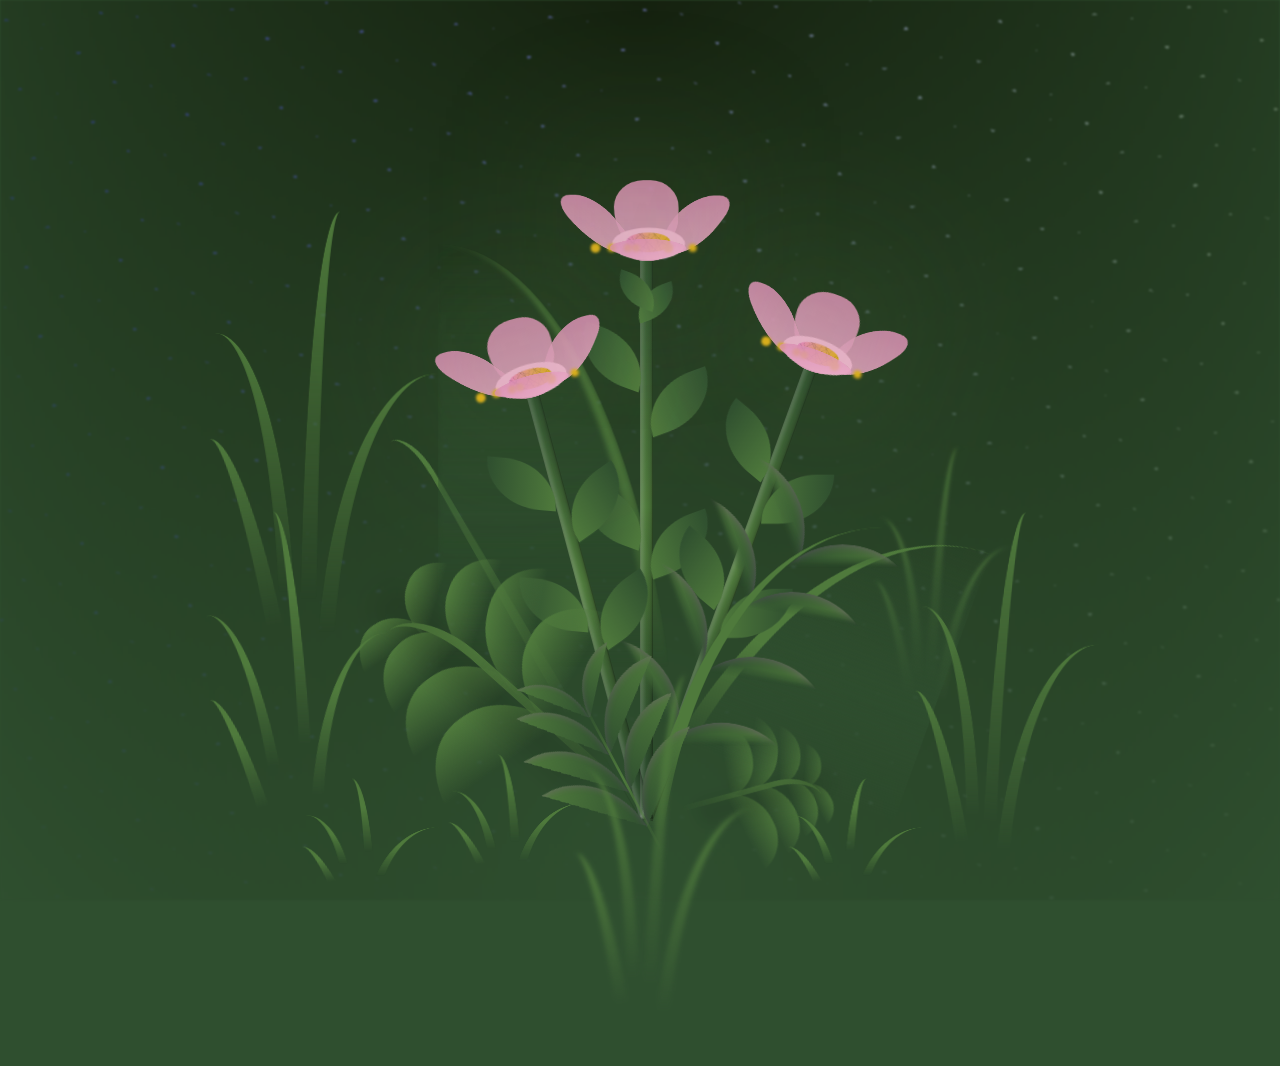
==== pink.html @ 30c69d87 "Pink" ====
<!doctype html>
<html lang="en">
  <head>
    <meta charset="UTF-8" />
    <meta http-equiv="X-UA-Compatible" content="IE=edge" />
    <meta name="viewport" content="width=device-width, initial-scale=1.0" />
    <link rel="stylesheet" href="css/main.css" />
    <link rel="icon" href="img/Flowers.png" type="image/x-icon" />
    <title>Hi Dave</title>
  </head>
  <body class="container">
    <div class="night"></div>
    <div class="flowers">
      <div class="flower flower--1">
        <div class="flower__leafs flower__leafs--1">
          <div class="flower__leaf flower__leaf--1"></div>
          <div class="flower__leaf flower__leaf--2"></div>
          <div class="flower__leaf flower__leaf--3"></div>
          <div class="flower__leaf flower__leaf--4"></div>
          <div class="flower__white-circle"></div>

          <div class="flower__light flower__light--1"></div>
          <div class="flower__light flower__light--2"></div>
          <div class="flower__light flower__light--3"></div>
          <div class="flower__light flower__light--4"></div>
          <div class="flower__light flower__light--5"></div>
          <div class="flower__light flower__light--6"></div>
          <div class="flower__light flower__light--7"></div>
          <div class="flower__light flower__light--8"></div>
        </div>
        <div class="flower__line">
          <div class="flower__line__leaf flower__line__leaf--1"></div>
          <div class="flower__line__leaf flower__line__leaf--2"></div>
          <div class="flower__line__leaf flower__line__leaf--3"></div>
          <div class="flower__line__leaf flower__line__leaf--4"></div>
          <div class="flower__line__leaf flower__line__leaf--5"></div>
          <div class="flower__line__leaf flower__line__leaf--6"></div>
        </div>
      </div>

      <div class="flower flower--2">
        <div class="flower__leafs flower__leafs--2">
          <div class="flower__leaf flower__leaf--1"></div>
          <div class="flower__leaf flower__leaf--2"></div>
          <div class="flower__leaf flower__leaf--3"></div>
          <div class="flower__leaf flower__leaf--4"></div>
          <div class="flower__white-circle"></div>

          <div class="flower__light flower__light--1"></div>
          <div class="flower__light flower__light--2"></div>
          <div class="flower__light flower__light--3"></div>
          <div class="flower__light flower__light--4"></div>
          <div class="flower__light flower__light--5"></div>
          <div class="flower__light flower__light--6"></div>
          <div class="flower__light flower__light--7"></div>
          <div class="flower__light flower__light--8"></div>
        </div>
        <div class="flower__line">
          <div class="flower__line__leaf flower__line__leaf--1"></div>
          <div class="flower__line__leaf flower__line__leaf--2"></div>
          <div class="flower__line__leaf flower__line__leaf--3"></div>
          <div class="flower__line__leaf flower__line__leaf--4"></div>
        </div>
      </div>

      <div class="flower flower--3">
        <div class="flower__leafs flower__leafs--3">
          <div class="flower__leaf flower__leaf--1"></div>
          <div class="flower__leaf flower__leaf--2"></div>
          <div class="flower__leaf flower__leaf--3"></div>
          <div class="flower__leaf flower__leaf--4"></div>
          <div class="flower__white-circle"></div>

          <div class="flower__light flower__light--1"></div>
          <div class="flower__light flower__light--2"></div>
          <div class="flower__light flower__light--3"></div>
          <div class="flower__light flower__light--4"></div>
          <div class="flower__light flower__light--5"></div>
          <div class="flower__light flower__light--6"></div>
          <div class="flower__light flower__light--7"></div>
          <div class="flower__light flower__light--8"></div>
        </div>
        <div class="flower__line">
          <div class="flower__line__leaf flower__line__leaf--1"></div>
          <div class="flower__line__leaf flower__line__leaf--2"></div>
          <div class="flower__line__leaf flower__line__leaf--3"></div>
          <div class="flower__line__leaf flower__line__leaf--4"></div>
        </div>
      </div>

      <div class="grow-ans" style="--d: 1.2s">
        <div class="flower__g-long">
          <div class="flower__g-long__top"></div>
          <div class="flower__g-long__bottom"></div>
        </div>
      </div>

      <div class="growing-grass">
        <div class="flower__grass flower__grass--1">
          <div class="flower__grass--top"></div>
          <div class="flower__grass--bottom"></div>
          <div class="flower__grass__leaf flower__grass__leaf--1"></div>
          <div class="flower__grass__leaf flower__grass__leaf--2"></div>
          <div class="flower__grass__leaf flower__grass__leaf--3"></div>
          <div class="flower__grass__leaf flower__grass__leaf--4"></div>
          <div class="flower__grass__leaf flower__grass__leaf--5"></div>
          <div class="flower__grass__leaf flower__grass__leaf--6"></div>
          <div class="flower__grass__leaf flower__grass__leaf--7"></div>
          <div class="flower__grass__leaf flower__grass__leaf--8"></div>
          <div class="flower__grass__overlay"></div>
        </div>
      </div>

      <div class="growing-grass">
        <div class="flower__grass flower__grass--2">
          <div class="flower__grass--top"></div>
          <div class="flower__grass--bottom"></div>
          <div class="flower__grass__leaf flower__grass__leaf--1"></div>
          <div class="flower__grass__leaf flower__grass__leaf--2"></div>
          <div class="flower__grass__leaf flower__grass__leaf--3"></div>
          <div class="flower__grass__leaf flower__grass__leaf--4"></div>
          <div class="flower__grass__leaf flower__grass__leaf--5"></div>
          <div class="flower__grass__leaf flower__grass__leaf--6"></div>
          <div class="flower__grass__leaf flower__grass__leaf--7"></div>
          <div class="flower__grass__leaf flower__grass__leaf--8"></div>
          <div class="flower__grass__overlay"></div>
        </div>
      </div>

      <div class="grow-ans" style="--d: 2.4s">
        <div class="flower__g-right flower__g-right--1">
          <div class="leaf"></div>
        </div>
      </div>

      <div class="grow-ans" style="--d: 2.8s">
        <div class="flower__g-right flower__g-right--2">
          <div class="leaf"></div>
        </div>
      </div>

      <div class="grow-ans" style="--d: 2.8s">
        <div class="flower__g-front">
          <div
            class="flower__g-front__leaf-wrapper flower__g-front__leaf-wrapper--1"
          >
            <div class="flower__g-front__leaf"></div>
          </div>
          <div
            class="flower__g-front__leaf-wrapper flower__g-front__leaf-wrapper--2"
          >
            <div class="flower__g-front__leaf"></div>
          </div>
          <div
            class="flower__g-front__leaf-wrapper flower__g-front__leaf-wrapper--3"
          >
            <div class="flower__g-front__leaf"></div>
          </div>
          <div
            class="flower__g-front__leaf-wrapper flower__g-front__leaf-wrapper--4"
          >
            <div class="flower__g-front__leaf"></div>
          </div>
          <div
            class="flower__g-front__leaf-wrapper flower__g-front__leaf-wrapper--5"
          >
            <div class="flower__g-front__leaf"></div>
          </div>
          <div
            class="flower__g-front__leaf-wrapper flower__g-front__leaf-wrapper--6"
          >
            <div class="flower__g-front__leaf"></div>
          </div>
          <div
            class="flower__g-front__leaf-wrapper flower__g-front__leaf-wrapper--7"
          >
            <div class="flower__g-front__leaf"></div>
          </div>
          <div
            class="flower__g-front__leaf-wrapper flower__g-front__leaf-wrapper--8"
          >
            <div class="flower__g-front__leaf"></div>
          </div>
          <div class="flower__g-front__line"></div>
        </div>
      </div>

      <div class="grow-ans" style="--d: 3.2s">
        <div class="flower__g-fr">
          <div class="leaf"></div>
          <div class="flower__g-fr__leaf flower__g-fr__leaf--1"></div>
          <div class="flower__g-fr__leaf flower__g-fr__leaf--2"></div>
          <div class="flower__g-fr__leaf flower__g-fr__leaf--3"></div>
          <div class="flower__g-fr__leaf flower__g-fr__leaf--4"></div>
          <div class="flower__g-fr__leaf flower__g-fr__leaf--5"></div>
          <div class="flower__g-fr__leaf flower__g-fr__leaf--6"></div>
          <div class="flower__g-fr__leaf flower__g-fr__leaf--7"></div>
          <div class="flower__g-fr__leaf flower__g-fr__leaf--8"></div>
        </div>
      </div>

      <div class="long-g long-g--0">
        <div class="grow-ans" style="--d: 3s">
          <div class="leaf leaf--0"></div>
        </div>
        <div class="grow-ans" style="--d: 2.2s">
          <div class="leaf leaf--1"></div>
        </div>
        <div class="grow-ans" style="--d: 3.4s">
          <div class="leaf leaf--2"></div>
        </div>
        <div class="grow-ans" style="--d: 3.6s">
          <div class="leaf leaf--3"></div>
        </div>
      </div>

      <div class="long-g long-g--1">
        <div class="grow-ans" style="--d: 3.6s">
          <div class="leaf leaf--0"></div>
        </div>
        <div class="grow-ans" style="--d: 3.8s">
          <div class="leaf leaf--1"></div>
        </div>
        <div class="grow-ans" style="--d: 4s">
          <div class="leaf leaf--2"></div>
        </div>
        <div class="grow-ans" style="--d: 4.2s">
          <div class="leaf leaf--3"></div>
        </div>
      </div>

      <div class="long-g long-g--2">
        <div class="grow-ans" style="--d: 4s">
          <div class="leaf leaf--0"></div>
        </div>
        <div class="grow-ans" style="--d: 4.2s">
          <div class="leaf leaf--1"></div>
        </div>
        <div class="grow-ans" style="--d: 4.4s">
          <div class="leaf leaf--2"></div>
        </div>
        <div class="grow-ans" style="--d: 4.6s">
          <div class="leaf leaf--3"></div>
        </div>
      </div>

      <div class="long-g long-g--3">
        <div class="grow-ans" style="--d: 4s">
          <div class="leaf leaf--0"></div>
        </div>
        <div class="grow-ans" style="--d: 4.2s">
          <div class="leaf leaf--1"></div>
        </div>
        <div class="grow-ans" style="--d: 3s">
          <div class="leaf leaf--2"></div>
        </div>
        <div class="grow-ans" style="--d: 3.6s">
          <div class="leaf leaf--3"></div>
        </div>
      </div>

      <div class="long-g long-g--4">
        <div class="grow-ans" style="--d: 4s">
          <div class="leaf leaf--0"></div>
        </div>
        <div class="grow-ans" style="--d: 4.2s">
          <div class="leaf leaf--1"></div>
        </div>
        <div class="grow-ans" style="--d: 3s">
          <div class="leaf leaf--2"></div>
        </div>
        <div class="grow-ans" style="--d: 3.6s">
          <div class="leaf leaf--3"></div>
        </div>
      </div>

      <div class="long-g long-g--5">
        <div class="grow-ans" style="--d: 4s">
          <div class="leaf leaf--0"></div>
        </div>
        <div class="grow-ans" style="--d: 4.2s">
          <div class="leaf leaf--1"></div>
        </div>
        <div class="grow-ans" style="--d: 3s">
          <div class="leaf leaf--2"></div>
        </div>
        <div class="grow-ans" style="--d: 3.6s">
          <div class="leaf leaf--3"></div>
        </div>
      </div>

      <div class="long-g long-g--6">
        <div class="grow-ans" style="--d: 4.2s">
          <div class="leaf leaf--0"></div>
        </div>
        <div class="grow-ans" style="--d: 4.4s">
          <div class="leaf leaf--1"></div>
        </div>
        <div class="grow-ans" style="--d: 4.6s">
          <div class="leaf leaf--2"></div>
        </div>
        <div class="grow-ans" style="--d: 4.8s">
          <div class="leaf leaf--3"></div>
        </div>
      </div>

      <div class="long-g long-g--7">
        <div class="grow-ans" style="--d: 3s">
          <div class="leaf leaf--0"></div>
        </div>
        <div class="grow-ans" style="--d: 3.2s">
          <div class="leaf leaf--1"></div>
        </div>
        <div class="grow-ans" style="--d: 3.5s">
          <div class="leaf leaf--2"></div>
        </div>
        <div class="grow-ans" style="--d: 3.6s">
          <div class="leaf leaf--3"></div>
        </div>
      </div>
    </div>

    <script src="main.js"></script>
  </body>
</html>
---- css/main.css ----
*,
*::after,
*::before {
  padding: 0;
  margin: 0;
  box-sizing: border-box;
}

:root {
  --dark-color: #2F4F2F;        /* deep garden green (background option) */
  --glow: #E3B21A;              /* golden yellow (flower center glow) */
  --circle: #F2B6D1;            /* light petal pink */
  --leaf: #4F7A3C;              /* fresh leaf green */
  --leaf_gradient: #2F4F2F;     /* deeper green for gradient depth */
  --stem: #4F7A3C;              /* natural stem green */
  --petals: #E8A6C4;            /* soft blossom pink */
  --petals1: #D98DB2;           /* muted rose pink */
}

body {
  display: flex;
  align-items: flex-end;
  justify-content: center;
  min-height: 100vh;
  background-color: var(--dark-color);
  overflow: hidden;
  perspective: 1000px;
}

.night {
  position: fixed;
  left: 50%;
  top: 0;
  transform: translateX(-50%);
  width: 100%;
  height: 100%;
  filter: blur(0.1vmin);
  background-image: radial-gradient(ellipse at top, transparent 0%, var(--dark-color)), radial-gradient(ellipse at bottom, var(--dark-color), rgba(51, 70, 8, 0.2)), repeating-linear-gradient(220deg, rgb(0, 0, 0) 0px, rgb(0, 0, 0) 19px, transparent 19px, transparent 22px), repeating-linear-gradient(189deg, rgb(0, 0, 0) 0px, rgb(0, 0, 0) 19px, transparent 19px, transparent 22px), repeating-linear-gradient(148deg, rgb(0, 0, 0) 0px, rgb(0, 0, 0) 19px, transparent 19px, transparent 22px), linear-gradient(90deg, rgb(20, 3, 255), rgb(240, 240, 240));
}

.flowers {
  position: relative;
  transform: scale(0.9);
}

.flower {
  position: absolute;
  bottom: 10vmin;
  transform-origin: bottom center;
  z-index: 10;
  --fl-speed: 0.3s;
}
.flower--1 {
  -webkit-animation: moving-flower-1 4s linear infinite;
          animation: moving-flower-1 4s linear infinite;
}
.flower--1 .flower__line {
  height: 70vmin;
  -webkit-animation-delay: 0.3s;
          animation-delay: 0.3s;
}
.flower--1 .flower__line__leaf--1 {
  -webkit-animation: blooming-leaf-right var(--fl-speed) 1.6s backwards;
          animation: blooming-leaf-right var(--fl-speed) 1.6s backwards;
}
.flower--1 .flower__line__leaf--2 {
  -webkit-animation: blooming-leaf-right var(--fl-speed) 1.4s backwards;
          animation: blooming-leaf-right var(--fl-speed) 1.4s backwards;
}
.flower--1 .flower__line__leaf--3 {
  -webkit-animation: blooming-leaf-left var(--fl-speed) 1.2s backwards;
          animation: blooming-leaf-left var(--fl-speed) 1.2s backwards;
}
.flower--1 .flower__line__leaf--4 {
  -webkit-animation: blooming-leaf-left var(--fl-speed) 1s backwards;
          animation: blooming-leaf-left var(--fl-speed) 1s backwards;
}
.flower--1 .flower__line__leaf--5 {
  -webkit-animation: blooming-leaf-right var(--fl-speed) 1.8s backwards;
          animation: blooming-leaf-right var(--fl-speed) 1.8s backwards;
}
.flower--1 .flower__line__leaf--6 {
  -webkit-animation: blooming-leaf-left var(--fl-speed) 2s backwards;
          animation: blooming-leaf-left var(--fl-speed) 2s backwards;
}
.flower--2 {
  left: 50%;
  transform: rotate(20deg);
  -webkit-animation: moving-flower-2 4s linear infinite;
          animation: moving-flower-2 4s linear infinite;
}
.flower--2 .flower__line {
  height: 60vmin;
  -webkit-animation-delay: 0.6s;
          animation-delay: 0.6s;
}
.flower--2 .flower__line__leaf--1 {
  -webkit-animation: blooming-leaf-right var(--fl-speed) 1.9s backwards;
          animation: blooming-leaf-right var(--fl-speed) 1.9s backwards;
}
.flower--2 .flower__line__leaf--2 {
  -webkit-animation: blooming-leaf-right var(--fl-speed) 1.7s backwards;
          animation: blooming-leaf-right var(--fl-speed) 1.7s backwards;
}
.flower--2 .flower__line__leaf--3 {
  -webkit-animation: blooming-leaf-left var(--fl-speed) 1.5s backwards;
          animation: blooming-leaf-left var(--fl-speed) 1.5s backwards;
}
.flower--2 .flower__line__leaf--4 {
  -webkit-animation: blooming-leaf-left var(--fl-speed) 1.3s backwards;
          animation: blooming-leaf-left var(--fl-speed) 1.3s backwards;
}
.flower--3 {
  left: 50%;
  transform: rotate(-15deg);
  -webkit-animation: moving-flower-3 4s linear infinite;
          animation: moving-flower-3 4s linear infinite;
}
.flower--3 .flower__line {
  -webkit-animation-delay: 0.9s;
          animation-delay: 0.9s;
}
.flower--3 .flower__line__leaf--1 {
  -webkit-animation: blooming-leaf-right var(--fl-speed) 2.5s backwards;
          animation: blooming-leaf-right var(--fl-speed) 2.5s backwards;
}
.flower--3 .flower__line__leaf--2 {
  -webkit-animation: blooming-leaf-right var(--fl-speed) 2.3s backwards;
          animation: blooming-leaf-right var(--fl-speed) 2.3s backwards;
}
.flower--3 .flower__line__leaf--3 {
  -webkit-animation: blooming-leaf-left var(--fl-speed) 2.1s backwards;
          animation: blooming-leaf-left var(--fl-speed) 2.1s backwards;
}
.flower--3 .flower__line__leaf--4 {
  -webkit-animation: blooming-leaf-left var(--fl-speed) 1.9s backwards;
          animation: blooming-leaf-left var(--fl-speed) 1.9s backwards;
}
.flower__leafs {
  position: relative;
  -webkit-animation: blooming-flower 2s backwards;
          animation: blooming-flower 2s backwards;
}
.flower__leafs--1 {
  -webkit-animation-delay: 1.1s;
          animation-delay: 1.1s;
}
.flower__leafs--2 {
  -webkit-animation-delay: 1.4s;
          animation-delay: 1.4s;
}
.flower__leafs--3 {
  -webkit-animation-delay: 1.7s;
          animation-delay: 1.7s;
}
.flower__leafs::after {
  content: "";
  position: absolute;
  left: 0;
  top: 0;
  transform: translate(-50%, -100%);
  width: 8vmin;
  height: 8vmin;
  background-color: var(--leaf);
  filter: blur(10vmin);
}
.flower__leaf {
  position: absolute;
  bottom: 0;
  left: 50%;
  width: 8vmin;
  height: 11vmin;
  border-radius: 51% 49% 47% 53%/44% 45% 55% 69%;
  background-color: var(--leaf);
  background-image: linear-gradient(to top, var(--petals), var(--petals1) );
  transform-origin: bottom center;
  opacity: 0.9;
  box-shadow: none;
}
.flower__leaf--1 {
  transform: translate(-10%, 1%) rotateY(40deg) rotateX(-50deg);
}
.flower__leaf--2 {
  transform: translate(-50%, -4%) rotateX(40deg);
}
.flower__leaf--3 {
  transform: translate(-90%, 0%) rotateY(45deg) rotateX(50deg);
}
.flower__leaf--4 {
  width: 8vmin;
  height: 8vmin;
  transform-origin: bottom left;
  border-radius: 4vmin 10vmin 4vmin 4vmin;
  transform: translate(0%, 18%) rotateX(70deg) rotate(-43deg);
  background-image: linear-gradient(to top, var(--petals), var(--petals1));
  z-index: 1;
  opacity: 0.8;
}
.flower__white-circle {
  position: absolute;
  left: -3.5vmin;
  top: -3vmin;
  width: 9vmin;
  height: 4vmin;
  border-radius: 50%;
  background-color: var(--circle);
}
.flower__white-circle::after {
  content: "";
  position: absolute;
  left: 50%;
  top: 45%;
  transform: translate(-50%, -50%);
  width: 60%;
  height: 60%;
  border-radius: inherit;
  background-image: repeating-linear-gradient(135deg, rgba(0, 0, 0, 0.03) 0px,
   rgba(0, 0, 0, 0.03) 1px, transparent 1px, transparent 12px),
    repeating-linear-gradient(45deg, rgba(0, 0, 0, 0.03) 0px,
    rgba(0, 0, 0, 0.03) 1px, transparent 1px, transparent 12px), 
    repeating-linear-gradient(67.5deg, rgba(0, 0, 0, 0.03) 0px, 
    rgba(0, 0, 0, 0.03) 1px, transparent 1px, transparent 12px), 
    repeating-linear-gradient(135deg, rgba(0, 0, 0, 0.03) 0px, 
    rgba(0, 0, 0, 0.03) 1px, transparent 1px, transparent 12px), 
    repeating-linear-gradient(45deg, rgba(0, 0, 0, 0.03) 0px, 
    rgba(0, 0, 0, 0.03) 1px, transparent 1px, transparent 12px), 
    repeating-linear-gradient(112.5deg, rgba(0, 0, 0, 0.03) 0px, 
    rgba(0, 0, 0, 0.03) 1px, transparent 1px, transparent 12px), 
    repeating-linear-gradient(112.5deg, rgba(0, 0, 0, 0.03) 0px, 
    rgba(0, 0, 0, 0.03) 1px, transparent 1px, transparent 12px), 
    repeating-linear-gradient(45deg, rgba(0, 0, 0, 0.03) 0px, 
    rgba(0, 0, 0, 0.03) 1px, transparent 1px, transparent 12px), 
    repeating-linear-gradient(22.5deg, rgba(0, 0, 0, 0.03) 0px, 
    rgba(0, 0, 0, 0.03) 1px, transparent 1px, transparent 12px), 
    repeating-linear-gradient(45deg, rgba(0, 0, 0, 0.03) 0px, 
    rgba(0, 0, 0, 0.03) 1px, transparent 1px, transparent 12px), 
    repeating-linear-gradient(22.5deg, rgba(0, 0, 0, 0.03) 0px, 
    rgba(0, 0, 0, 0.03) 1px, transparent 1px, transparent 12px), 
    repeating-linear-gradient(135deg, rgba(0, 0, 0, 0.03) 0px, 
    rgba(0, 0, 0, 0.03) 1px, transparent 1px, transparent 12px), 
    repeating-linear-gradient(157.5deg, rgba(0, 0, 0, 0.03) 0px, 
    rgba(0, 0, 0, 0.03) 1px, transparent 1px, transparent 12px), 
    repeating-linear-gradient(67.5deg, rgba(0, 0, 0, 0.03) 0px, 
    rgba(0, 0, 0, 0.03) 1px, transparent 1px, transparent 12px), 
    repeating-linear-gradient(67.5deg, rgba(0, 0, 0, 0.03) 0px, 
    rgba(0, 0, 0, 0.03) 1px, transparent 1px, transparent 12px), 
    linear-gradient(90deg, rgba(236, 9, 187, 0.26), var(--glow));
}
.flower__line {
  height: 55vmin;
  width: 1.5vmin;
  background-image: linear-gradient(to left, rgba(0, 0, 0, 0.2), transparent, rgba(255, 255, 255, 0.2)), linear-gradient(to top, transparent 10%, var(--leaf), var(--leaf_gradient));
  box-shadow: inset 0 0 2px rgba(0, 0, 0, 0.5);
  -webkit-animation: grow-flower-tree 4s backwards;
          animation: grow-flower-tree 4s backwards;
}
.flower__line__leaf {
  --w: 7vmin;
  --h: calc(var(--w) + 2vmin);
  position: absolute;
  top: 20%;
  left: 90%;
  width: var(--w);
  height: var(--h);
  border-top-right-radius: var(--h);
  border-bottom-left-radius: var(--h);
  background-image: linear-gradient(to top,var(--leaf), var(--leaf_gradient));
}
.flower__line__leaf--1 {
  transform: rotate(70deg) rotateY(30deg);
}
.flower__line__leaf--2 {
  top: 45%;
  transform: rotate(70deg) rotateY(30deg);
}
.flower__line__leaf--3, .flower__line__leaf--4, .flower__line__leaf--6 {
  border-top-right-radius: 0;
  border-bottom-left-radius: 0;
  border-top-left-radius: var(--h);
  border-bottom-right-radius: var(--h);
  left: -460%;
  top: 12%;
  transform: rotate(-70deg) rotateY(30deg);
}
.flower__line__leaf--4 {
  top: 40%;
}
.flower__line__leaf--5 {
  top: 0;
  transform-origin: left;
  transform: rotate(70deg) rotateY(30deg) scale(0.6);
}
.flower__line__leaf--6 {
  top: -2%;
  left: -450%;
  transform-origin: right;
  transform: rotate(-70deg) rotateY(30deg) scale(0.6);
}
.flower__light {
  position: absolute;
  bottom: 0vmin;
  width: 1vmin;
  height: 1vmin;
  background-color: var(--glow);
  border-radius: 50%;
  filter: blur(0.2vmin);
  -webkit-animation: light-ans 4s linear infinite backwards;
          animation: light-ans 4s linear infinite backwards;
}
.flower__light:nth-child(odd) {
  background-color: var(--glow);
}
.flower__light--1 {
  left: -2vmin;
  -webkit-animation-delay: 1s;
          animation-delay: 1s;
}
.flower__light--2 {
  left: 3vmin;
  -webkit-animation-delay: 0.5s;
          animation-delay: 0.5s;
}
.flower__light--3 {
  left: -6vmin;
  -webkit-animation-delay: 0.3s;
          animation-delay: 0.3s;
}
.flower__light--4 {
  left: 6vmin;
  -webkit-animation-delay: 0.9s;
          animation-delay: 0.9s;
}
.flower__light--5 {
  left: -1vmin;
  -webkit-animation-delay: 1.5s;
          animation-delay: 1.5s;
}
.flower__light--6 {
  left: -4vmin;
  -webkit-animation-delay: 3s;
          animation-delay: 3s;
}
.flower__light--7 {
  left: 3vmin;
  -webkit-animation-delay: 2s;
          animation-delay: 2s;
}
.flower__light--8 {
  left: -6vmin;
  -webkit-animation-delay: 3.5s;
          animation-delay: 3.5s;
}
.flower__grass {
  --c: var(--leaf);
  --line-w: 1.5vmin;
  position: absolute;
  bottom: 12vmin;
  left: -7vmin;
  display: flex;
  flex-direction: column;
  align-items: flex-end;
  z-index: 20;
  transform-origin: bottom center;
  transform: rotate(-48deg) rotateY(40deg);
}
.flower__grass--1 {
  -webkit-animation: moving-grass 2s linear infinite;
          animation: moving-grass 2s linear infinite;
}
.flower__grass--2 {
  left: 2vmin;
  bottom: 10vmin;
  transform: scale(0.5) rotate(75deg) rotateX(10deg) rotateY(-200deg);
  opacity: 0.8;
  z-index: 0;
  -webkit-animation: moving-grass--2 1.5s linear infinite;
          animation: moving-grass--2 1.5s linear infinite;
}
.flower__grass--top {
  width: 7vmin;
  height: 10vmin;
  border-top-right-radius: 100%;
  border-right: var(--line-w) solid var(--c);
  transform-origin: bottom center;
  transform: rotate(-2deg);
}
.flower__grass--bottom {
  margin-top: -2px;
  width: var(--line-w);
  height: 25vmin;
  background-image: linear-gradient(to top, transparent, var(--c));
}
.flower__grass__leaf {
  --size: 10vmin;
  position: absolute;
  width: calc(var(--size) * 2.1);
  height: var(--size);
  border-top-left-radius: var(--size);
  border-top-right-radius: var(--size);
  background-image: linear-gradient(to top, transparent, transparent 30%, var(--c));
  z-index: 100;
}
.flower__grass__leaf--1 {
  top: -6%;
  left: 30%;
  --size: 6vmin;
  transform: rotate(-20deg);
  -webkit-animation: growing-grass-ans--1 2s 2.6s backwards;
          animation: growing-grass-ans--1 2s 2.6s backwards;
}
@-webkit-keyframes growing-grass-ans--1 {
  0% {
    transform-origin: bottom left;
    transform: rotate(-20deg) scale(0);
  }
}
@keyframes growing-grass-ans--1 {
  0% {
    transform-origin: bottom left;
    transform: rotate(-20deg) scale(0);
  }
}
.flower__grass__leaf--2 {
  top: -5%;
  left: -110%;
  --size: 6vmin;
  transform: rotate(10deg);
  -webkit-animation: growing-grass-ans--2 2s 2.4s linear backwards;
          animation: growing-grass-ans--2 2s 2.4s linear backwards;
}
@-webkit-keyframes growing-grass-ans--2 {
  0% {
    transform-origin: bottom right;
    transform: rotate(10deg) scale(0);
  }
}
@keyframes growing-grass-ans--2 {
  0% {
    transform-origin: bottom right;
    transform: rotate(10deg) scale(0);
  }
}
.flower__grass__leaf--3 {
  top: 5%;
  left: 60%;
  --size: 8vmin;
  transform: rotate(-18deg) rotateX(-20deg);
  -webkit-animation: growing-grass-ans--3 2s 2.2s linear backwards;
          animation: growing-grass-ans--3 2s 2.2s linear backwards;
}
@-webkit-keyframes growing-grass-ans--3 {
  0% {
    transform-origin: bottom left;
    transform: rotate(-18deg) rotateX(-20deg) scale(0);
  }
}
@keyframes growing-grass-ans--3 {
  0% {
    transform-origin: bottom left;
    transform: rotate(-18deg) rotateX(-20deg) scale(0);
  }
}
.flower__grass__leaf--4 {
  top: 6%;
  left: -135%;
  --size: 8vmin;
  transform: rotate(2deg);
  -webkit-animation: growing-grass-ans--4 2s 2s linear backwards;
          animation: growing-grass-ans--4 2s 2s linear backwards;
}
@-webkit-keyframes growing-grass-ans--4 {
  0% {
    transform-origin: bottom right;
    transform: rotate(2deg) scale(0);
  }
}
@keyframes growing-grass-ans--4 {
  0% {
    transform-origin: bottom right;
    transform: rotate(2deg) scale(0);
  }
}
.flower__grass__leaf--5 {
  top: 20%;
  left: 60%;
  --size: 10vmin;
  transform: rotate(-24deg) rotateX(-20deg);
  -webkit-animation: growing-grass-ans--5 2s 1.8s linear backwards;
          animation: growing-grass-ans--5 2s 1.8s linear backwards;
}
@-webkit-keyframes growing-grass-ans--5 {
  0% {
    transform-origin: bottom left;
    transform: rotate(-24deg) rotateX(-20deg) scale(0);
  }
}
@keyframes growing-grass-ans--5 {
  0% {
    transform-origin: bottom left;
    transform: rotate(-24deg) rotateX(-20deg) scale(0);
  }
}
.flower__grass__leaf--6 {
  top: 22%;
  left: -180%;
  --size: 10vmin;
  transform: rotate(10deg);
  -webkit-animation: growing-grass-ans--6 2s 1.6s linear backwards;
          animation: growing-grass-ans--6 2s 1.6s linear backwards;
}
@-webkit-keyframes growing-grass-ans--6 {
  0% {
    transform-origin: bottom right;
    transform: rotate(10deg) scale(0);
  }
}
@keyframes growing-grass-ans--6 {
  0% {
    transform-origin: bottom right;
    transform: rotate(10deg) scale(0);
  }
}
.flower__grass__leaf--7 {
  top: 39%;
  left: 70%;
  --size: 10vmin;
  transform: rotate(-10deg);
  -webkit-animation: growing-grass-ans--7 2s 1.4s linear backwards;
          animation: growing-grass-ans--7 2s 1.4s linear backwards;
}
@-webkit-keyframes growing-grass-ans--7 {
  0% {
    transform-origin: bottom left;
    transform: rotate(-10deg) scale(0);
  }
}
@keyframes growing-grass-ans--7 {
  0% {
    transform-origin: bottom left;
    transform: rotate(-10deg) scale(0);
  }
}
.flower__grass__leaf--8 {
  top: 40%;
  left: -215%;
  --size: 11vmin;
  transform: rotate(10deg);
  -webkit-animation: growing-grass-ans--8 2s 1.2s linear backwards;
          animation: growing-grass-ans--8 2s 1.2s linear backwards;
}
@-webkit-keyframes growing-grass-ans--8 {
  0% {
    transform-origin: bottom right;
    transform: rotate(10deg) scale(0);
  }
}
@keyframes growing-grass-ans--8 {
  0% {
    transform-origin: bottom right;
    transform: rotate(10deg) scale(0);
  }
}
.flower__grass__overlay {
  position: absolute;
  top: -10%;
  right: 0%;
  width: 100%;
  height: 100%;
  background-color: rgba(0, 0, 0, 0.1);
  filter: blur(2vmin);
  z-index: 100;
}
.flower__g-long {
  --w: 2vmin;
  --h: 6vmin;
  --c: var(--leaf);
  position: absolute;
  bottom: 10vmin;
  left: -3vmin;
  transform-origin: bottom center;
  transform: rotate(-30deg) rotateY(-20deg);
  display: flex;
  flex-direction: column;
  align-items: flex-end;
  -webkit-animation: flower-g-long-ans 3s linear infinite;
          animation: flower-g-long-ans 3s linear infinite;
}
@-webkit-keyframes flower-g-long-ans {
  0%, 100% {
    transform: rotate(-30deg) rotateY(-20deg);
  }
  50% {
    transform: rotate(-32deg) rotateY(-20deg);
  }
}
@keyframes flower-g-long-ans {
  0%, 100% {
    transform: rotate(-30deg) rotateY(-20deg);
  }
  50% {
    transform: rotate(-32deg) rotateY(-20deg);
  }
}
.flower__g-long__top {
  top: calc(var(--h) * -1);
  width: calc(var(--w) + 1vmin);
  height: var(--h);
  border-top-right-radius: 100%;
  border-right: 0.7vmin solid var(--c);
  transform: translate(-0.7vmin, 1vmin);
}
.flower__g-long__bottom {
  width: var(--w);
  height: 50vmin;
  transform-origin: bottom center;
  background-image: linear-gradient(to top, transparent 30%, var(--c));
  box-shadow: inset 0 0 2px rgba(0, 0, 0, 0.5);
  -webkit-clip-path: polygon(35% 0, 65% 1%, 100% 100%, 0% 100%);
          clip-path: polygon(35% 0, 65% 1%, 100% 100%, 0% 100%);
}
.flower__g-right {
  position: absolute;
  bottom: 6vmin;
  left: -2vmin;
  transform-origin: bottom left;
  transform: rotate(20deg);
}
.flower__g-right .leaf {
  width: 30vmin;
  height: 50vmin;
  border-top-left-radius: 100%;
  border-left: 2vmin solid var(--leaf);
  background-image: linear-gradient(to bottom, transparent, var(--dark-color) 60%);
  mask-image: linear-gradient(to top, transparent 30%, var(--leaf) 60%);
}
.flower__g-right--1 {
  -webkit-animation: flower-g-right-ans 2.5s linear infinite;
          animation: flower-g-right-ans 2.5s linear infinite;
}
.flower__g-right--2 {
  left: 5vmin;
  transform: rotateY(-180deg);
  -webkit-animation: flower-g-right-ans--2 3s linear infinite;
          animation: flower-g-right-ans--2 3s linear infinite;
}
.flower__g-right--2 .leaf {
  height: 75vmin;
  filter: blur(0.3vmin);
  opacity: 0.8;
}
@-webkit-keyframes flower-g-right-ans {
  0%, 100% {
    transform: rotate(20deg);
  }
  50% {
    transform: rotate(24deg) rotateX(-20deg);
  }
}
@keyframes flower-g-right-ans {
  0%, 100% {
    transform: rotate(20deg);
  }
  50% {
    transform: rotate(24deg) rotateX(-20deg);
  }
}
@-webkit-keyframes flower-g-right-ans--2 {
  0%, 100% {
    transform: rotateY(-180deg) rotate(0deg) rotateX(-20deg);
  }
  50% {
    transform: rotateY(-180deg) rotate(6deg) rotateX(-20deg);
  }
}
@keyframes flower-g-right-ans--2 {
  0%, 100% {
    transform: rotateY(-180deg) rotate(0deg) rotateX(-20deg);
  }
  50% {
    transform: rotateY(-180deg) rotate(6deg) rotateX(-20deg);
  }
}
.flower__g-front {
  position: absolute;
  bottom: 6vmin;
  left: 2.5vmin;
  z-index: 100;
  transform-origin: bottom center;
  transform: rotate(-28deg) rotateY(30deg) scale(1.04);
  -webkit-animation: flower__g-front-ans 2s linear infinite;
          animation: flower__g-front-ans 2s linear infinite;
}
@-webkit-keyframes flower__g-front-ans {
  0%, 100% {
    transform: rotate(-28deg) rotateY(30deg) scale(1.04);
  }
  50% {
    transform: rotate(-35deg) rotateY(40deg) scale(1.04);
  }
}
@keyframes flower__g-front-ans {
  0%, 100% {
    transform: rotate(-28deg) rotateY(30deg) scale(1.04);
  }
  50% {
    transform: rotate(-35deg) rotateY(40deg) scale(1.04);
  }
}
.flower__g-front__line {
  width: 0.3vmin;
  height: 20vmin;
  background-image: linear-gradient(to top, transparent, var(--leaf), transparent 100%);
  position: relative;
}
.flower__g-front__leaf-wrapper {
  position: absolute;
  top: 0;
  left: 0;
  transform-origin: bottom left;
  transform: rotate(10deg);
}
.flower__g-front__leaf-wrapper:nth-child(even) {
  left: 0vmin;
  transform: rotateY(-180deg) rotate(5deg);
  -webkit-animation: flower__g-front__leaf-left-ans 1s ease-in backwards;
          animation: flower__g-front__leaf-left-ans 1s ease-in backwards;
}
.flower__g-front__leaf-wrapper:nth-child(odd) {
  -webkit-animation: flower__g-front__leaf-ans 1s ease-in backwards;
          animation: flower__g-front__leaf-ans 1s ease-in backwards;
}
.flower__g-front__leaf-wrapper--1 {
  top: -8vmin;
  transform: scale(0.7);
  -webkit-animation: flower__g-front__leaf-ans 1s 5.5s ease-in backwards !important;
          animation: flower__g-front__leaf-ans 1s 5.5s ease-in backwards !important;
}
.flower__g-front__leaf-wrapper--2 {
  top: -8vmin;
  transform: rotateY(-180deg) scale(0.7) !important;
  -webkit-animation: flower__g-front__leaf-left-ans-2 1s 4.6s ease-in backwards !important;
          animation: flower__g-front__leaf-left-ans-2 1s 4.6s ease-in backwards !important;
}
.flower__g-front__leaf-wrapper--3 {
  top: -3vmin;
  -webkit-animation: flower__g-front__leaf-ans 1s 4.6s ease-in backwards;
          animation: flower__g-front__leaf-ans 1s 4.6s ease-in backwards;
}
.flower__g-front__leaf-wrapper--4 {
  top: -3vmin;
  transform: rotateY(-180deg) scale(0.9) !important;
  -webkit-animation: flower__g-front__leaf-left-ans-2 1s 4.6s ease-in backwards !important;
          animation: flower__g-front__leaf-left-ans-2 1s 4.6s ease-in backwards !important;
}
@-webkit-keyframes flower__g-front__leaf-left-ans-2 {
  0% {
    transform: rotateY(-180deg) scale(0);
  }
}
@keyframes flower__g-front__leaf-left-ans-2 {
  0% {
    transform: rotateY(-180deg) scale(0);
  }
}
.flower__g-front__leaf-wrapper--5, .flower__g-front__leaf-wrapper--6 {
  top: 2vmin;
}
.flower__g-front__leaf-wrapper--7, .flower__g-front__leaf-wrapper--8 {
  top: 6.5vmin;
}
.flower__g-front__leaf-wrapper--2 {
  -webkit-animation-delay: 5.2s !important;
          animation-delay: 5.2s !important;
}
.flower__g-front__leaf-wrapper--3 {
  -webkit-animation-delay: 4.9s !important;
          animation-delay: 4.9s !important;
}
.flower__g-front__leaf-wrapper--5 {
  -webkit-animation-delay: 4.3s !important;
          animation-delay: 4.3s !important;
}
.flower__g-front__leaf-wrapper--6 {
  -webkit-animation-delay: 4.1s !important;
          animation-delay: 4.1s !important;
}
.flower__g-front__leaf-wrapper--7 {
  -webkit-animation-delay: 3.8s !important;
          animation-delay: 3.8s !important;
}
.flower__g-front__leaf-wrapper--8 {
  -webkit-animation-delay: 3.5s !important;
          animation-delay: 3.5s !important;
}
@-webkit-keyframes flower__g-front__leaf-ans {
  0% {
    transform: rotate(10deg) scale(0);
  }
}
@keyframes flower__g-front__leaf-ans {
  0% {
    transform: rotate(10deg) scale(0);
  }
}
@-webkit-keyframes flower__g-front__leaf-left-ans {
  0% {
    transform: rotateY(-180deg) rotate(5deg) scale(0);
  }
}
@keyframes flower__g-front__leaf-left-ans {
  0% {
    transform: rotateY(-180deg) rotate(5deg) scale(0);
  }
}
.flower__g-front__leaf {
  width: 10vmin;
  height: 10vmin;
  border-radius: 100% 0% 0% 100%/100% 100% 0% 0%;
  box-shadow: inset 0 2px 1vmin hsla(288, 72%, 57%, 0.2);
  background-image: linear-gradient(to bottom left, transparent, var(--dark-color)), linear-gradient(to bottom right, var(--leaf) 50%, transparent 50%, transparent);
  mask-image: linear-gradient(to bottom right, var(--leaf) 50%, transparent 50%, transparent);
  mask-image: linear-gradient(to bottom right, var(--leaf) 50%, transparent 50%, transparent);
}
.flower__g-fr {
  position: absolute;
  bottom: -4vmin;
  left: vmin;
  transform-origin: bottom left;
  z-index: 10;
  -webkit-animation: flower__g-fr-ans 2s linear infinite;
          animation: flower__g-fr-ans 2s linear infinite;
}
@-webkit-keyframes flower__g-fr-ans {
  0%, 100% {
    transform: rotate(2deg);
  }
  50% {
    transform: rotate(4deg);
  }
}
@keyframes flower__g-fr-ans {
  0%, 100% {
    transform: rotate(2deg);
  }
  50% {
    transform: rotate(4deg);
  }
}
.flower__g-fr .leaf {
  width: 30vmin;
  height: 50vmin;
  border-top-left-radius: 100%;
  border-left: 2vmin solid var(--leaf);
  mask-image: linear-gradient(to top, transparent 25%, var(--circle) 50%);
  position: relative;
  z-index: 1;
}
.flower__g-fr__leaf {
  position: absolute;
  top: 0;
  left: 0;
  width: 10vmin;
  height: 10vmin;
  border-radius: 100% 0% 0% 100%/100% 100% 0% 0%;
  box-shadow: inset 0 2px 1vmin hsla(288, 97%, 58%, 0.2);
  background-image: linear-gradient(to bottom left, transparent, var(--dark-color) 98%), linear-gradient(to bottom right, var(--leaf) 45%, transparent 50%, transparent);
  mask-image: linear-gradient(135deg, var(--leaf) 40%, transparent 50%, transparent);
}
.flower__g-fr__leaf--1 {
  left: 20vmin;
  transform: rotate(45deg);
  -webkit-animation: flower__g-fr-leaft-ans-1 0.5s 5.2s linear backwards;
          animation: flower__g-fr-leaft-ans-1 0.5s 5.2s linear backwards;
}
@-webkit-keyframes flower__g-fr-leaft-ans-1 {
  0% {
    transform-origin: left;
    transform: rotate(45deg) scale(0);
  }
}
@keyframes flower__g-fr-leaft-ans-1 {
  0% {
    transform-origin: left;
    transform: rotate(45deg) scale(0);
  }
}
.flower__g-fr__leaf--2 {
  left: 12vmin;
  top: -7vmin;
  transform: rotate(25deg) rotateY(-180deg);
  -webkit-animation: flower__g-fr-leaft-ans-6 0.5s 5s linear backwards;
          animation: flower__g-fr-leaft-ans-6 0.5s 5s linear backwards;
}
.flower__g-fr__leaf--3 {
  left: 15vmin;
  top: 6vmin;
  transform: rotate(55deg);
  -webkit-animation: flower__g-fr-leaft-ans-5 0.5s 4.8s linear backwards;
          animation: flower__g-fr-leaft-ans-5 0.5s 4.8s linear backwards;
}
.flower__g-fr__leaf--4 {
  left: 6vmin;
  top: -2vmin;
  transform: rotate(25deg) rotateY(-180deg);
  -webkit-animation: flower__g-fr-leaft-ans-6 0.5s 4.6s linear backwards;
          animation: flower__g-fr-leaft-ans-6 0.5s 4.6s linear backwards;
}
.flower__g-fr__leaf--5 {
  left: 10vmin;
  top: 14vmin;
  transform: rotate(55deg);
  -webkit-animation: flower__g-fr-leaft-ans-5 0.5s 4.4s linear backwards;
          animation: flower__g-fr-leaft-ans-5 0.5s 4.4s linear backwards;
}
@-webkit-keyframes flower__g-fr-leaft-ans-5 {
  0% {
    transform-origin: left;
    transform: rotate(55deg) scale(0);
  }
}
@keyframes flower__g-fr-leaft-ans-5 {
  0% {
    transform-origin: left;
    transform: rotate(55deg) scale(0);
  }
}
.flower__g-fr__leaf--6 {
  left: 0vmin;
  top: 6vmin;
  transform: rotate(25deg) rotateY(-180deg);
  -webkit-animation: flower__g-fr-leaft-ans-6 0.5s 4.2s linear backwards;
          animation: flower__g-fr-leaft-ans-6 0.5s 4.2s linear backwards;
}
@-webkit-keyframes flower__g-fr-leaft-ans-6 {
  0% {
    transform-origin: right;
    transform: rotate(25deg) rotateY(-180deg) scale(0);
  }
}
@keyframes flower__g-fr-leaft-ans-6 {
  0% {
    transform-origin: right;
    transform: rotate(25deg) rotateY(-180deg) scale(0);
  }
}
.flower__g-fr__leaf--7 {
  left: 5vmin;
  top: 22vmin;
  transform: rotate(45deg);
  -webkit-animation: flower__g-fr-leaft-ans-7 0.5s 4s linear backwards;
          animation: flower__g-fr-leaft-ans-7 0.5s 4s linear backwards;
}
@-webkit-keyframes flower__g-fr-leaft-ans-7 {
  0% {
    transform-origin: left;
    transform: rotate(45deg) scale(0);
  }
}
@keyframes flower__g-fr-leaft-ans-7 {
  0% {
    transform-origin: left;
    transform: rotate(45deg) scale(0);
  }
}
.flower__g-fr__leaf--8 {
  left: -4vmin;
  top: 15vmin;
  transform: rotate(15deg) rotateY(-180deg);
  -webkit-animation: flower__g-fr-leaft-ans-8 0.5s 3.8s linear backwards;
          animation: flower__g-fr-leaft-ans-8 0.5s 3.8s linear backwards;
}
@-webkit-keyframes flower__g-fr-leaft-ans-8 {
  0% {
    transform-origin: right;
    transform: rotate(15deg) rotateY(-180deg) scale(0);
  }
}
@keyframes flower__g-fr-leaft-ans-8 {
  0% {
    transform-origin: right;
    transform: rotate(15deg) rotateY(-180deg) scale(0);
  }
}

.long-g {
  position: absolute;
  bottom: 25vmin;
  left: -42vmin;
  transform-origin: bottom left;
}
.long-g--1 {
  bottom: 0vmin;
  transform: scale(0.8) rotate(-5deg);
}
.long-g--1 .leaf {
  mask-image: linear-gradient(to top, transparent 40%, var(--c) 80%) !important;
}
.long-g--1 .leaf--1 {
  --w: 5vmin;
  --h: 60vmin;
  left: -2vmin;
  transform: rotate(3deg) rotateY(-180deg);
}
.long-g--2, .long-g--3 {
  bottom: -3vmin;
  left: -35vmin;
  transform-origin: center;
  transform: scale(0.6) rotateX(60deg);
}
.long-g--2 .leaf, .long-g--3 .leaf {
  mask-image: linear-gradient(to top, transparent 50%, var(--leaf) 80%) !important;
}
.long-g--2 .leaf--1, .long-g--3 .leaf--1 {
  left: -1vmin;
  transform: rotateY(-180deg);
}
.long-g--3 {
  left: -17vmin;
  bottom: 0vmin;
}
.long-g--3 .leaf {
  mask-image: linear-gradient(to top, transparent 40%, var(--circle) 80%) !important;
}
.long-g--4 {
  left: 25vmin;
  bottom: -3vmin;
  transform-origin: center;
  transform: scale(0.6) rotateX(60deg);
}
.long-g--4 .leaf {
  mask-image: linear-gradient(to top, transparent 50%, var(--circle) 80%) !important;
}
.long-g--5 {
  left: 42vmin;
  bottom: 0vmin;
  transform: scale(0.8) rotate(2deg);
}
.long-g--6 {
  left: 0vmin;
  bottom: -20vmin;
  z-index: 100;
  filter: blur(0.3vmin);
  transform: scale(0.8) rotate(2deg);
}
.long-g--7 {
  left: 35vmin;
  bottom: 20vmin;
  z-index: -1;
  filter: blur(0.3vmin);
  transform: scale(0.6) rotate(2deg);
  opacity: 0.7;
}
.long-g .leaf {
  --w: 15vmin;
  --h: 40vmin;
  --c: var(--leaf);
  position: absolute;
  bottom: 0;
  width: var(--w);
  height: var(--h);
  border-top-left-radius: 100%;
  border-left: 2vmin solid var(--c);
  mask-image: linear-gradient(to top, transparent 20%, var(--dark-color));
  transform-origin: bottom center;
}
.long-g .leaf--0 {
  left: 2vmin;
  -webkit-animation: leaf-ans-1 4s linear infinite;
          animation: leaf-ans-1 4s linear infinite;
}
.long-g .leaf--1 {
  --w: 5vmin;
  --h: 60vmin;
  -webkit-animation: leaf-ans-1 4s linear infinite;
          animation: leaf-ans-1 4s linear infinite;
}
.long-g .leaf--2 {
  --w: 10vmin;
  --h: 40vmin;
  left: -0.5vmin;
  bottom: 5vmin;
  transform-origin: bottom left;
  transform: rotateY(-180deg);
  -webkit-animation: leaf-ans-2 3s linear infinite;
          animation: leaf-ans-2 3s linear infinite;
}
.long-g .leaf--3 {
  --w: 5vmin;
  --h: 30vmin;
  left: -1vmin;
  bottom: 3.2vmin;
  transform-origin: bottom left;
  transform: rotate(-10deg) rotateY(-180deg);
  -webkit-animation: leaf-ans-3 3s linear infinite;
          animation: leaf-ans-3 3s linear infinite;
}

@-webkit-keyframes leaf-ans-1 {
  0%, 100% {
    transform: rotate(-5deg) scale(1);
  }
  50% {
    transform: rotate(5deg) scale(1.1);
  }
}

@keyframes leaf-ans-1 {
  0%, 100% {
    transform: rotate(-5deg) scale(1);
  }
  50% {
    transform: rotate(5deg) scale(1.1);
  }
}
@-webkit-keyframes leaf-ans-2 {
  0%, 100% {
    transform: rotateY(-180deg) rotate(5deg);
  }
  50% {
    transform: rotateY(-180deg) rotate(0deg) scale(1.1);
  }
}
@keyframes leaf-ans-2 {
  0%, 100% {
    transform: rotateY(-180deg) rotate(5deg);
  }
  50% {
    transform: rotateY(-180deg) rotate(0deg) scale(1.1);
  }
}
@-webkit-keyframes leaf-ans-3 {
  0%, 100% {
    transform: rotate(-10deg) rotateY(-180deg);
  }
  50% {
    transform: rotate(-20deg) rotateY(-180deg);
  }
}
@keyframes leaf-ans-3 {
  0%, 100% {
    transform: rotate(-10deg) rotateY(-180deg);
  }
  50% {
    transform: rotate(-20deg) rotateY(-180deg);
  }
}
.grow-ans {
  -webkit-animation: grow-ans 2s var(--d) backwards;
          animation: grow-ans 2s var(--d) backwards;
}

@-webkit-keyframes grow-ans {
  0% {
    transform: scale(0);
    opacity: 0;
  }
}

@keyframes grow-ans {
  0% {
    transform: scale(0);
    opacity: 0;
  }
}
@-webkit-keyframes light-ans {
  0% {
    opacity: 0;
    transform: translateY(0vmin);
  }
  25% {
    opacity: 1;
    transform: translateY(-5vmin) translateX(-2vmin);
  }
  50% {
    opacity: 1;
    transform: translateY(-15vmin) translateX(2vmin);
    filter: blur(0.2vmin);
  }
  75% {
    transform: translateY(-20vmin) translateX(-2vmin);
    filter: blur(0.2vmin);
  }
  100% {
    transform: translateY(-30vmin);
    opacity: 0;
    filter: blur(1vmin);
  }
}
@keyframes light-ans {
  0% {
    opacity: 0;
    transform: translateY(0vmin);
  }
  25% {
    opacity: 1;
    transform: translateY(-5vmin) translateX(-2vmin);
  }
  50% {
    opacity: 1;
    transform: translateY(-15vmin) translateX(2vmin);
    filter: blur(0.2vmin);
  }
  75% {
    transform: translateY(-20vmin) translateX(-2vmin);
    filter: blur(0.2vmin);
  }
  100% {
    transform: translateY(-30vmin);
    opacity: 0;
    filter: blur(1vmin);
  }
}
@-webkit-keyframes moving-flower-1 {
  0%, 100% {
    transform: rotate(2deg);
  }
  50% {
    transform: rotate(-2deg);
  }
}
@keyframes moving-flower-1 {
  0%, 100% {
    transform: rotate(2deg);
  }
  50% {
    transform: rotate(-2deg);
  }
}
@-webkit-keyframes moving-flower-2 {
  0%, 100% {
    transform: rotate(18deg);
  }
  50% {
    transform: rotate(14deg);
  }
}
@keyframes moving-flower-2 {
  0%, 100% {
    transform: rotate(18deg);
  }
  50% {
    transform: rotate(14deg);
  }
}
@-webkit-keyframes moving-flower-3 {
  0%, 100% {
    transform: rotate(-18deg);
  }
  50% {
    transform: rotate(-20deg) rotateY(-10deg);
  }
}
@keyframes moving-flower-3 {
  0%, 100% {
    transform: rotate(-18deg);
  }
  50% {
    transform: rotate(-20deg) rotateY(-10deg);
  }
}
@-webkit-keyframes blooming-leaf-right {
  0% {
    transform-origin: left;
    transform: rotate(70deg) rotateY(30deg) scale(0);
  }
}
@keyframes blooming-leaf-right {
  0% {
    transform-origin: left;
    transform: rotate(70deg) rotateY(30deg) scale(0);
  }
}
@-webkit-keyframes blooming-leaf-left {
  0% {
    transform-origin: right;
    transform: rotate(-70deg) rotateY(30deg) scale(0);
  }
}
@keyframes blooming-leaf-left {
  0% {
    transform-origin: right;
    transform: rotate(-70deg) rotateY(30deg) scale(0);
  }
}
@-webkit-keyframes grow-flower-tree {
  0% {
    height: 0;
    border-radius: 1vmin;
  }
}
@keyframes grow-flower-tree {
  0% {
    height: 0;
    border-radius: 1vmin;
  }
}
@-webkit-keyframes blooming-flower {
  0% {
    transform: scale(0);
  }
}
@keyframes blooming-flower {
  0% {
    transform: scale(0);
  }
}
@-webkit-keyframes moving-grass {
  0%, 100% {
    transform: rotate(-48deg) rotateY(40deg);
  }
  50% {
    transform: rotate(-50deg) rotateY(40deg);
  }
}
@keyframes moving-grass {
  0%, 100% {
    transform: rotate(-48deg) rotateY(40deg);
  }
  50% {
    transform: rotate(-50deg) rotateY(40deg);
  }
}
@-webkit-keyframes moving-grass--2 {
  0%, 100% {
    transform: scale(0.5) rotate(75deg) rotateX(10deg) rotateY(-200deg);
  }
  50% {
    transform: scale(0.5) rotate(79deg) rotateX(10deg) rotateY(-200deg);
  }
}
@keyframes moving-grass--2 {
  0%, 100% {
    transform: scale(0.5) rotate(75deg) rotateX(10deg) rotateY(-200deg);
  }
  50% {
    transform: scale(0.5) rotate(79deg) rotateX(10deg) rotateY(-200deg);
  }
}
.growing-grass {
  -webkit-animation: growing-grass-ans 1s 2s backwards;
          animation: growing-grass-ans 1s 2s backwards;
}

@-webkit-keyframes growing-grass-ans {
  0% {
    transform: scale(0);
  }
}

@keyframes growing-grass-ans {
  0% {
    transform: scale(0);
  }
}
.container * {
  -webkit-animation-play-state: paused !important;
          animation-play-state: paused !important;
}
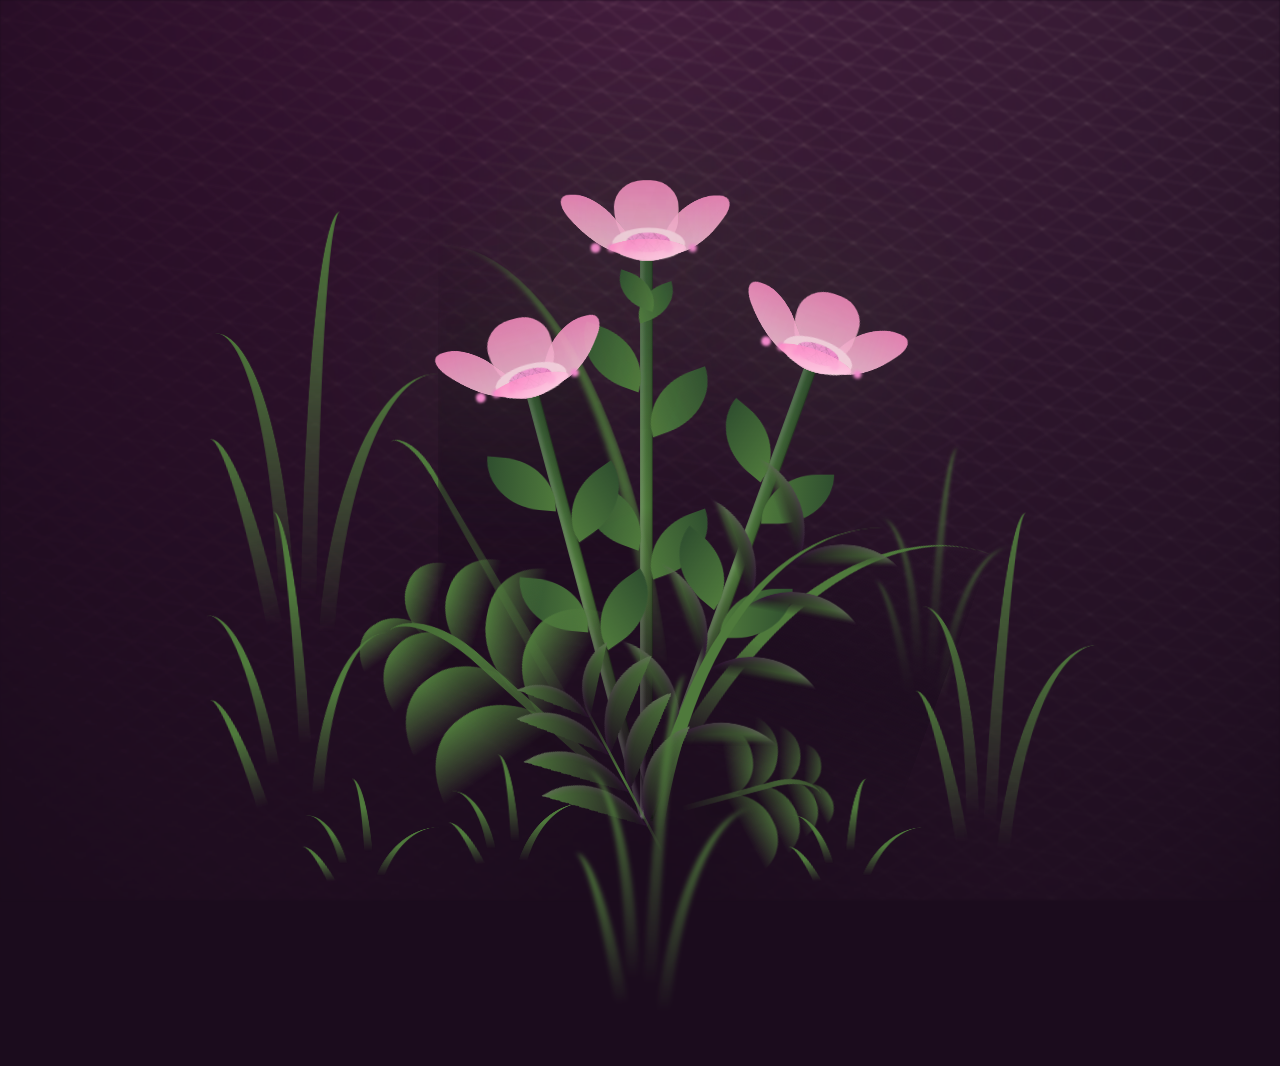
==== commit b1e89b69: "Change title" ====
--- a/pink.html
+++ b/pink.html
@@ -6,7 +6,7 @@
     <meta name="viewport" content="width=device-width, initial-scale=1.0" />
     <link rel="stylesheet" href="css/main.css" />
     <link rel="icon" href="img/Flowers.png" type="image/x-icon" />
-    <title>Hi Dave</title>
+    <title>Hi AKii</title>
   </head>
   <body class="container">
     <div class="night"></div>
--- a/css/main.css
+++ b/css/main.css
@@ -7,14 +7,14 @@
 }
 
 :root {
-  --dark-color: #2F4F2F;        /* deep garden green (background option) */
-  --glow: #E3B21A;              /* golden yellow (flower center glow) */
-  --circle: #F2B6D1;            /* light petal pink */
-  --leaf: #4F7A3C;              /* fresh leaf green */
-  --leaf_gradient: #2F4F2F;     /* deeper green for gradient depth */
-  --stem: #4F7A3C;              /* natural stem green */
-  --petals: #E8A6C4;            /* soft blossom pink */
-  --petals1: #D98DB2;           /* muted rose pink */
+  --dark-color: #1b0c1d;        /* deep plum night */
+  --glow: #ff8ad6;              /* rosy glow */
+  --circle: #ffd4e8;            /* pale pink center */
+  --leaf: #4f7a3c;              /* fresh leaf green */
+  --leaf_gradient: #2f4f2f;     /* deeper green for gradient depth */
+  --stem: #4f7a3c;              /* natural stem green */
+  --petals: #ffc6e1;            /* soft blossom pink */
+  --petals1: #ff8ac6;           /* vivid rose pink */
 }
 
 body {
@@ -35,7 +35,7 @@
   width: 100%;
   height: 100%;
   filter: blur(0.1vmin);
-  background-image: radial-gradient(ellipse at top, transparent 0%, var(--dark-color)), radial-gradient(ellipse at bottom, var(--dark-color), rgba(51, 70, 8, 0.2)), repeating-linear-gradient(220deg, rgb(0, 0, 0) 0px, rgb(0, 0, 0) 19px, transparent 19px, transparent 22px), repeating-linear-gradient(189deg, rgb(0, 0, 0) 0px, rgb(0, 0, 0) 19px, transparent 19px, transparent 22px), repeating-linear-gradient(148deg, rgb(0, 0, 0) 0px, rgb(0, 0, 0) 19px, transparent 19px, transparent 22px), linear-gradient(90deg, rgb(20, 3, 255), rgb(240, 240, 240));
+  background-image: radial-gradient(ellipse at top, transparent 0%, var(--dark-color)), radial-gradient(ellipse at bottom, var(--dark-color), rgba(115, 17, 67, 0.25)), repeating-linear-gradient(220deg, rgba(40, 10, 50, 0.3) 0px, rgba(40, 10, 50, 0.3) 19px, transparent 19px, transparent 22px), repeating-linear-gradient(189deg, rgba(40, 10, 50, 0.3) 0px, rgba(40, 10, 50, 0.3) 19px, transparent 19px, transparent 22px), repeating-linear-gradient(148deg, rgba(40, 10, 50, 0.3) 0px, rgba(40, 10, 50, 0.3) 19px, transparent 19px, transparent 22px), linear-gradient(90deg, rgba(255, 138, 214, 0.3), rgba(255, 238, 244, 0.7));
 }
 
 .flowers {
